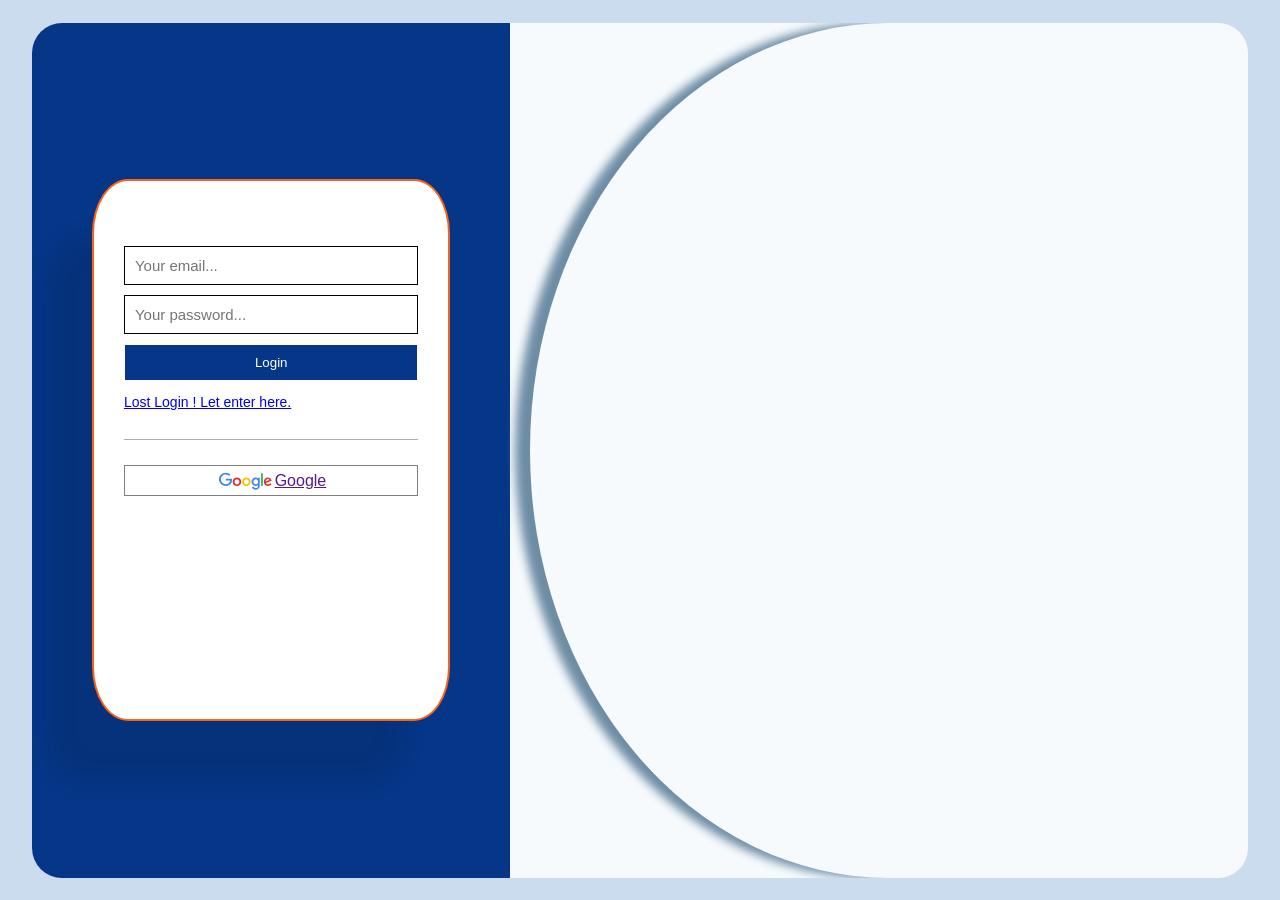
==== frontend/index.html @ d649142d "First commit: Push my project | Completed login page - frontend" ====
<!DOCTYPE html>
<html lang="en">

<head>
    <meta charset="UTF-8">
    <meta name="viewport" content="width=device-width, initial-scale=1.0">
    <title>Nancy English Center - Management System</title>
    <link rel="stylesheet" href="./css/style.css">
</head>

<body>
    <div id="app-root">

        <section id="login-page">

            <div class="login-wrapper">

                <aside class="login-aside">
                    <div class="login-content">
                        <a href=""><img src="../frontend/assets/logos/" alt=""></a>
                        <form class="form-login" action="">
                            <div>
                                <input type="text" name="email" id="enter-email" placeholder="Your email...">
                            </div>
                            <div>
                                <input type="text" name="password" id="enter-password" placeholder="Your password...">
                            </div>
                            <div>
                                <button id="enter-submit">Login</button>
                            </div>
                            <div class="lost-passwork">
                                <a href="lost-passwork">
                                    <p>Lost Login ! Let enter here.</p>
                                </a>
                            </div>
                        </form>

                        <div class="line">

                        </div>
                        <div class="login-with-google">
                            <a href="">
                                <img class="logo-gg" src="./assets/logos/google-ar21.svg" alt="">
                                <p>Google</p>
                            </a>
                        </div>
                    </div>
                </aside>

                <aside class="intro-aside">

                </aside>

            </div>

        </section>

    </div>
</body>

</html>
---- frontend/css/style.css ----
@import url('./variables.css');

* {
    margin: 0;
    padding: 0;
    box-sizing: border-box;
    font-family: 'Segoe UI', Tahoma, Geneva, Verdana, sans-serif;
}
#app-root {
    background-color: rgba(203, 220, 239);
}
body {
    background-color: var(--bg-main);
    color: var(--text-main);
    line-height: 1.6;
}

.container {
    width: 100%;
    max-width: 1200px;
    margin: 0 auto;
    padding: 0 var(--space-md);
}

/* 1. Đảm bảo toàn bộ ứng dụng cao bằng màn hình */
#app-root, #login-page {
    display: flex;
    width: 100%;
    height: 100vh; /* Cao 100% màn hình */
    overflow: hidden; /* Không cho hiện thanh cuộn thừa */
    justify-content: center;
    align-items: center;
}

#login-page {
    /* display: flex; */
    width: 95%;
    height: 95%;
    /* justify-content: center;
    align-items: center; */
    /* border: 0px solid white; */
    background-color: rgba(246, 250, 253) ;
    border-radius: 30px;
}

/* 2. "Phép thuật" chia đôi màn hình nằm ở đây */
.login-wrapper {
    display: flex; /* Kích hoạt Flexbox để dàn hàng ngang */
    width: 100%;
    height: 100%;
}

/* 3. Chia tỷ lệ 4 phần cho bên trái */
.login-aside {
    flex: 4; 
    background-color: var(--secondary-color); 
    display: flex;
    /* border: 1px solid ; */
    /* border-radius: 10%; */
    flex-direction: column;
    justify-content: center;
    padding: 40px;
    display: flex;
    flex-direction: column;   /* Xếp các con theo hàng dọc */
    justify-content: center;  /* Căn giữa theo chiều dọc */
    align-items: center;      /* Căn giữa theo chiều ngang */
}

.intro-aside {
    flex: 6;
    /* background: linear-gradient(rgba(5, 54, 136, 0.4), rgba(5, 54, 136, 0.4)),
                url('../assets/images/avata.jpg');  */
    background-size: cover;
    background-position: center;
    display: flex;
    align-items: center;
    padding: 60px;
    border-top-left-radius: 50%;
    border-bottom-left-radius: 50%;
    box-shadow: -15px 0 10px rgba(109, 141, 165); 
    margin-left: 20px;
    /* Đảm bảo khối này nằm trên khối xanh để thấy được bóng đổ */
    z-index: 1;
}
.login-content .form-login {
    display: flex;
    flex-direction: column;
    justify-content: center;
}
.login-content {
    background-color: white;
    padding: 30px;
    border-radius: 15px;
    box-shadow: -45px 60px 25px rgba(22, 16, 13, 0.1);
    width: 90%;
    height: 70%;
    max-width: 450px; /* Độ rộng vừa phải, không bị quá dài */
    display: flex;
    flex-direction: column;
}
.login-content {
    border: 2px solid var(--primary-color);
    border-radius: 10%;
    gap: 10px;
}
#enter-password, #enter-email, #enter-submit {
    width: 100%;
    border: 1px solid;
}
.form-login > div {
    width: 100%;
}
.line {
    width: 100%;
    padding: 0.5px;
    background-color: rgb(176, 172, 172);
    margin: 15px 0px;
}
.form-login {
    gap: 10px;
    display: flex;
    align-items: center;
}
.logo-gg {
    width: 20%;
}
.login-with-google a{
    border: 1px solid gray;
    display: flex;
    align-items: center;
    justify-content: center;
}

.form-login > div > input {
    width : 100%;
    padding: 10px;
    font-size: 15px;
}
.form-login > div > button {
    width : 100%;
    padding: 10px;
    color: white;
    font-weight: 400;
    background-color: var(--secondary-color);
}
.lost-passwork {
    font-size: 14px;
}
/* Khi màn hình nhỏ hơn 768px (điện thoại và máy tính bảng nhỏ) */
@media (max-width: 768px) {
    
    /* 1. Ép hai khối Aside xếp chồng lên nhau thay vì nằm ngang */
    .login-wrapper {
        flex-direction: column; 
        width: 100%; /* Mở rộng hộp ra gần sát mép màn hình điện thoại */
        height: auto; /* Cho phép chiều cao tự co giãn theo nội dung */
        min-height: 90vh;
        margin: 10px 0;
    }

    /* 2. Phần ảnh (Intro) - Thu nhỏ lại hoặc đẩy lên trên làm hình nền trang trí */
    .intro-aside {
        order: 1; /* Đưa ảnh lên trên cùng */
        flex: none;
        height: 250px; /* Giới hạn chiều cao ảnh trên mobile */
        width: 100%;
        border-radius: 10%; /* Xóa bo góc elip để khớp với đỉnh hộp */
        /* border-top-right-radius: 20%; */
        clip-path: ellipse(100% 100% at 50% 0%); /* Tạo đường cong kiểu khác cho hợp mobile */
    }

    /* 3. Phần Đăng nhập - Chiếm không gian chính bên dưới */
    .login-aside {
        margin-top: 30px;
        order: 2; /* Đưa form xuống dưới ảnh */
        flex: none;
        width: 95%;
        padding: 40px 20px;
        border: 0px solid;
        border-radius: 5%;
        
        background-color: var(--secondary-color); /* Có thể đổi nền trắng cho dễ nhìn trên mobile */
        box-shadow: -45px 60px 25px rgba(22, 16, 13, 0.1);
    }

    /* 4. Điều chỉnh lại chiếc hộp trắng chứa form */
    .login-content {
        width: 100%;
        max-width: none; /* Cho phép form rộng ra hết cỡ aside trên mobile */
        box-shadow: none; /* Bỏ bóng đổ của hộp con để tránh bị rối */
        padding: 20px;
    }
}
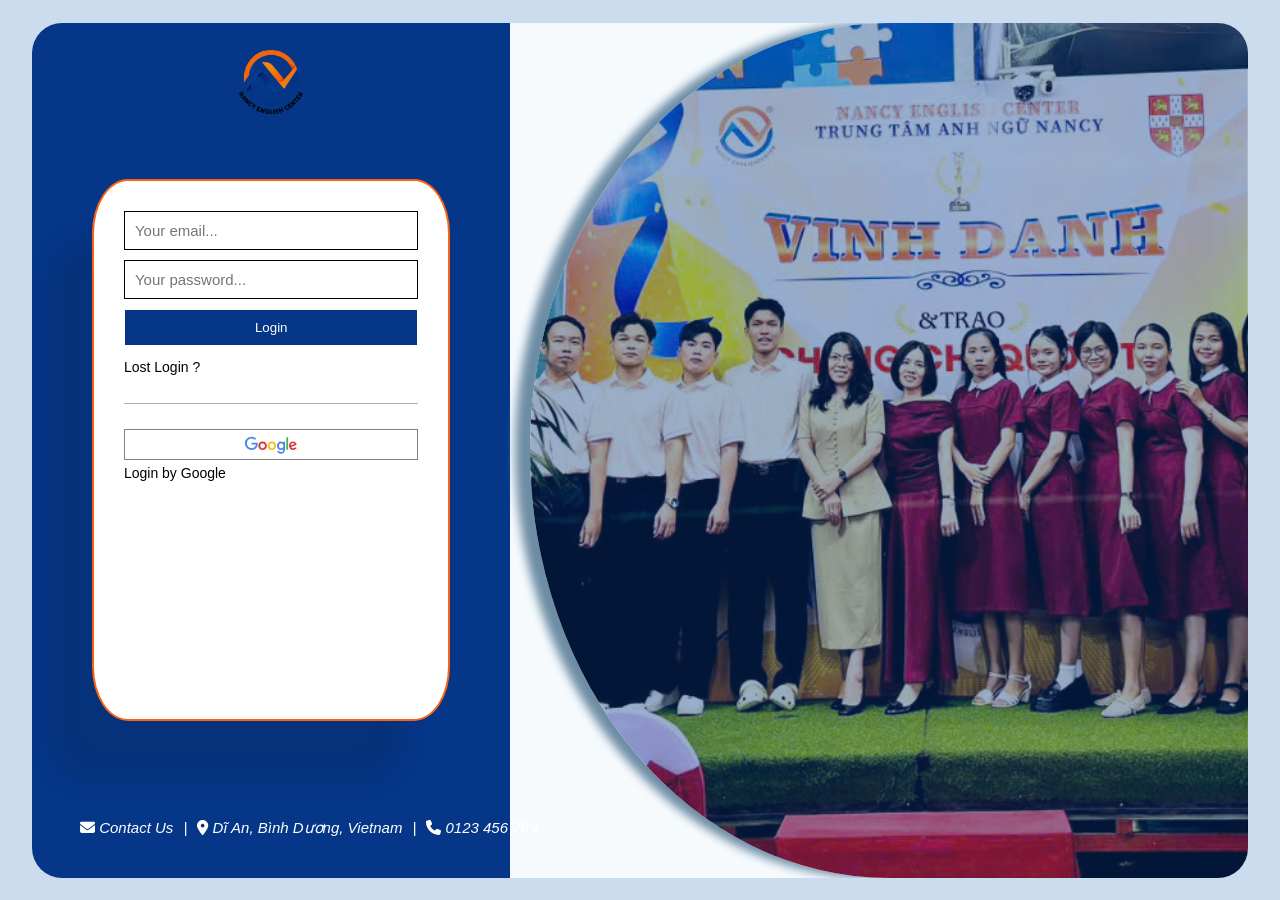
==== commit 1f053d90: "Create database for users : Successful." ====
--- a/frontend/index.html
+++ b/frontend/index.html
@@ -6,6 +6,7 @@
     <meta name="viewport" content="width=device-width, initial-scale=1.0">
     <title>Nancy English Center - Management System</title>
     <link rel="stylesheet" href="./css/style.css">
+    <link rel="stylesheet" href="https://cdnjs.cloudflare.com/ajax/libs/font-awesome/6.5.2/css/all.min.css">
 </head>
 
 <body>
@@ -16,8 +17,8 @@
             <div class="login-wrapper">
 
                 <aside class="login-aside">
+                    <img class="logo-nancy" src="../frontend/assets/logos/Logo.jpg" alt="">
                     <div class="login-content">
-                        <a href=""><img src="../frontend/assets/logos/" alt=""></a>
                         <form class="form-login" action="">
                             <div>
                                 <input type="text" name="email" id="enter-email" placeholder="Your email...">
@@ -29,8 +30,8 @@
                                 <button id="enter-submit">Login</button>
                             </div>
                             <div class="lost-passwork">
-                                <a href="lost-passwork">
-                                    <p>Lost Login ! Let enter here.</p>
+                                <a class="link-a" href="lost-passwork">
+                                    Lost Login ?
                                 </a>
                             </div>
                         </form>
@@ -41,11 +42,29 @@
                         <div class="login-with-google">
                             <a href="">
                                 <img class="logo-gg" src="./assets/logos/google-ar21.svg" alt="">
-                                <p>Google</p>
                             </a>
+                            <p><a class="link-a" href="#">Login by Google</a></p>
                         </div>
                     </div>
                 </aside>
+                <div class="contact">
+                    <address>
+                        <p class="contact_detail">
+                            <i class="fa-solid fa-envelope"></i>
+                            <a href="mailto:thaituan@example.com">Contact Us</a>
+                        </p>
+                        <p>|</p>
+                        <p class="contact_detail">
+                            <i class="fa-solid fa-location-dot"></i>
+                            <a href="tel:...">Dĩ An, Bình Dương, Vietnam</a>
+                        </p>
+                        <p>|</p>
+                        <p class="contact_detail">
+                            <i class="fa-solid fa-phone"></i>
+                            <a href="tel:+84123456789">0123 456 789</a>
+                        </p>
+                    </address>
+                </div>
 
                 <aside class="intro-aside">
 
--- a/frontend/css/style.css
+++ b/frontend/css/style.css
@@ -68,8 +68,8 @@
 
 .intro-aside {
     flex: 6;
-    /* background: linear-gradient(rgba(5, 54, 136, 0.4), rgba(5, 54, 136, 0.4)),
-                url('../assets/images/avata.jpg');  */
+    background: linear-gradient(rgba(5, 54, 136, 0.4), rgba(5, 54, 136, 0.4)),
+                url('../assets/images/avata.jpg'); 
     background-size: cover;
     background-position: center;
     display: flex;
@@ -81,6 +81,7 @@
     margin-left: 20px;
     /* Đảm bảo khối này nằm trên khối xanh để thấy được bóng đổ */
     z-index: 1;
+    position: relative;
 }
 .login-content .form-login {
     display: flex;
@@ -124,7 +125,7 @@
 .logo-gg {
     width: 20%;
 }
-.login-with-google a{
+.login-with-google > a{
     border: 1px solid gray;
     display: flex;
     align-items: center;
@@ -144,6 +145,33 @@
     background-color: var(--secondary-color);
 }
 .lost-passwork {
+    font-size: 14px;
+}
+.logo-nancy {
+    position: absolute;
+    top: 50px;              /* Cách mép trên cùng một khoảng cố định */
+    width: 5%;
+}
+.contact {
+    position: absolute;
+    bottom: 60px;
+    left: 80px;
+}
+.contact address {
+    display: flex;
+    gap: 10px;
+}
+.contact address p {
+    color: white;
+    font-size:15px;
+}
+address a {
+    text-decoration: none;
+    color: white;
+}
+.link-a {
+    text-decoration: none;
+    color: black;
     font-size: 14px;
 }
 /* Khi màn hình nhỏ hơn 768px (điện thoại và máy tính bảng nhỏ) */
@@ -157,7 +185,11 @@
         min-height: 90vh;
         margin: 10px 0;
     }
-
+    .logo-nancy {
+    position: absolute;
+    top: 280px;              /* Cách mép trên cùng một khoảng cố định */
+    width: 10%;
+}
     /* 2. Phần ảnh (Intro) - Thu nhỏ lại hoặc đẩy lên trên làm hình nền trang trí */
     .intro-aside {
         order: 1; /* Đưa ảnh lên trên cùng */
@@ -171,16 +203,17 @@
 
     /* 3. Phần Đăng nhập - Chiếm không gian chính bên dưới */
     .login-aside {
-        margin-top: 30px;
+        margin-top: 10px;
         order: 2; /* Đưa form xuống dưới ảnh */
         flex: none;
         width: 95%;
         padding: 40px 20px;
         border: 0px solid;
         border-radius: 5%;
+        margin-left: 20px;
+        background-color: var(--secondary-color); /* Có thể đổi nền trắng cho dễ nhìn trên mobile */
+        /* box-shadow: -45px 60px 25px rgba(22, 16, 13, 0.1); */
         
-        background-color: var(--secondary-color); /* Có thể đổi nền trắng cho dễ nhìn trên mobile */
-        box-shadow: -45px 60px 25px rgba(22, 16, 13, 0.1);
     }
 
     /* 4. Điều chỉnh lại chiếc hộp trắng chứa form */
@@ -190,4 +223,11 @@
         box-shadow: none; /* Bỏ bóng đổ của hộp con để tránh bị rối */
         padding: 20px;
     }
+    .contact {
+        bottom: 20px;
+        left : 65px
+    }
+    .contact address p {
+    font-size:8px;
+    }
 }
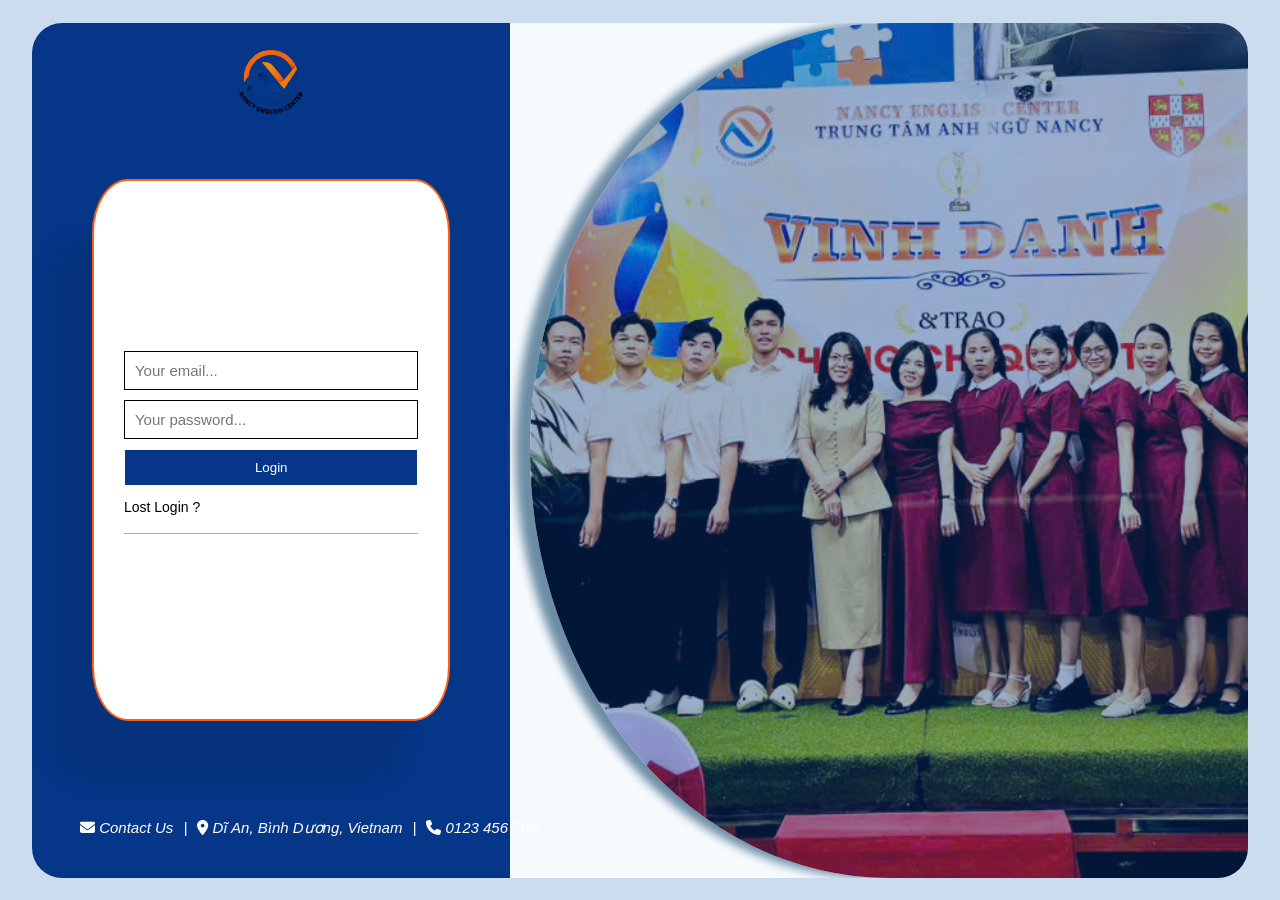
==== commit b8217681: "feat: complete login form and integrate Google OAuth2" ====
--- a/frontend/index.html
+++ b/frontend/index.html
@@ -19,31 +19,35 @@
                 <aside class="login-aside">
                     <img class="logo-nancy" src="../frontend/assets/logos/Logo.jpg" alt="">
                     <div class="login-content">
-                        <form class="form-login" action="">
-                            <div>
-                                <input type="text" name="email" id="enter-email" placeholder="Your email...">
+                        <div class="login-containt">
+                            <form class="form-login" id="login-form" action="">
+                                <div>
+                                    <input type="text" name="email" id="enter-email" placeholder="Your email...">
+                                </div>
+                                <div class="password-area">
+                                    <input type="password" name="password" id="enter-password"
+                                        placeholder="Your password...">
+                                </div>
+                                <div>
+                                    <button id="enter-submit">Login</button>
+                                </div>
+                                <div class="lost-passwork">
+                                    <a class="link-a" href="lost-passwork">
+                                        Lost Login ?
+                                    </a>
+                                </div>
+                            </form>
+                            <div class="line">
                             </div>
-                            <div>
-                                <input type="text" name="password" id="enter-password" placeholder="Your password...">
+                            <div class="login-with-google">
+                                <div id="g_id_onload"
+                                    data-client_id="221954001036-kcggfq8096s34oi1ockt7pqd3mbkd82d.apps.googleusercontent.com"
+                                    data-callback="handleCredentialResponse" data-auto_prompt="false">
+                                </div>
+                                <div class="g_id_signin" data-type="standard" data-size="large" data-theme="outline"
+                                    data-text="signin_with" data-shape="rectangular" data-logo_alignment="left">
+                                </div>
                             </div>
-                            <div>
-                                <button id="enter-submit">Login</button>
-                            </div>
-                            <div class="lost-passwork">
-                                <a class="link-a" href="lost-passwork">
-                                    Lost Login ?
-                                </a>
-                            </div>
-                        </form>
-
-                        <div class="line">
-
-                        </div>
-                        <div class="login-with-google">
-                            <a href="">
-                                <img class="logo-gg" src="./assets/logos/google-ar21.svg" alt="">
-                            </a>
-                            <p><a class="link-a" href="#">Login by Google</a></p>
                         </div>
                     </div>
                 </aside>
@@ -75,6 +79,8 @@
         </section>
 
     </div>
+    <script src="https://accounts.google.com/gsi/client" async defer></script>
+    <script src="js/login.js"></script>
 </body>
 
 </html>
--- a/frontend/css/style.css
+++ b/frontend/css/style.css
@@ -79,7 +79,6 @@
     border-bottom-left-radius: 50%;
     box-shadow: -15px 0 10px rgba(109, 141, 165); 
     margin-left: 20px;
-    /* Đảm bảo khối này nằm trên khối xanh để thấy được bóng đổ */
     z-index: 1;
     position: relative;
 }
@@ -95,9 +94,10 @@
     box-shadow: -45px 60px 25px rgba(22, 16, 13, 0.1);
     width: 90%;
     height: 70%;
-    max-width: 450px; /* Độ rộng vừa phải, không bị quá dài */
+    max-width: 450px;
     display: flex;
     flex-direction: column;
+    justify-content: center;
 }
 .login-content {
     border: 2px solid var(--primary-color);
